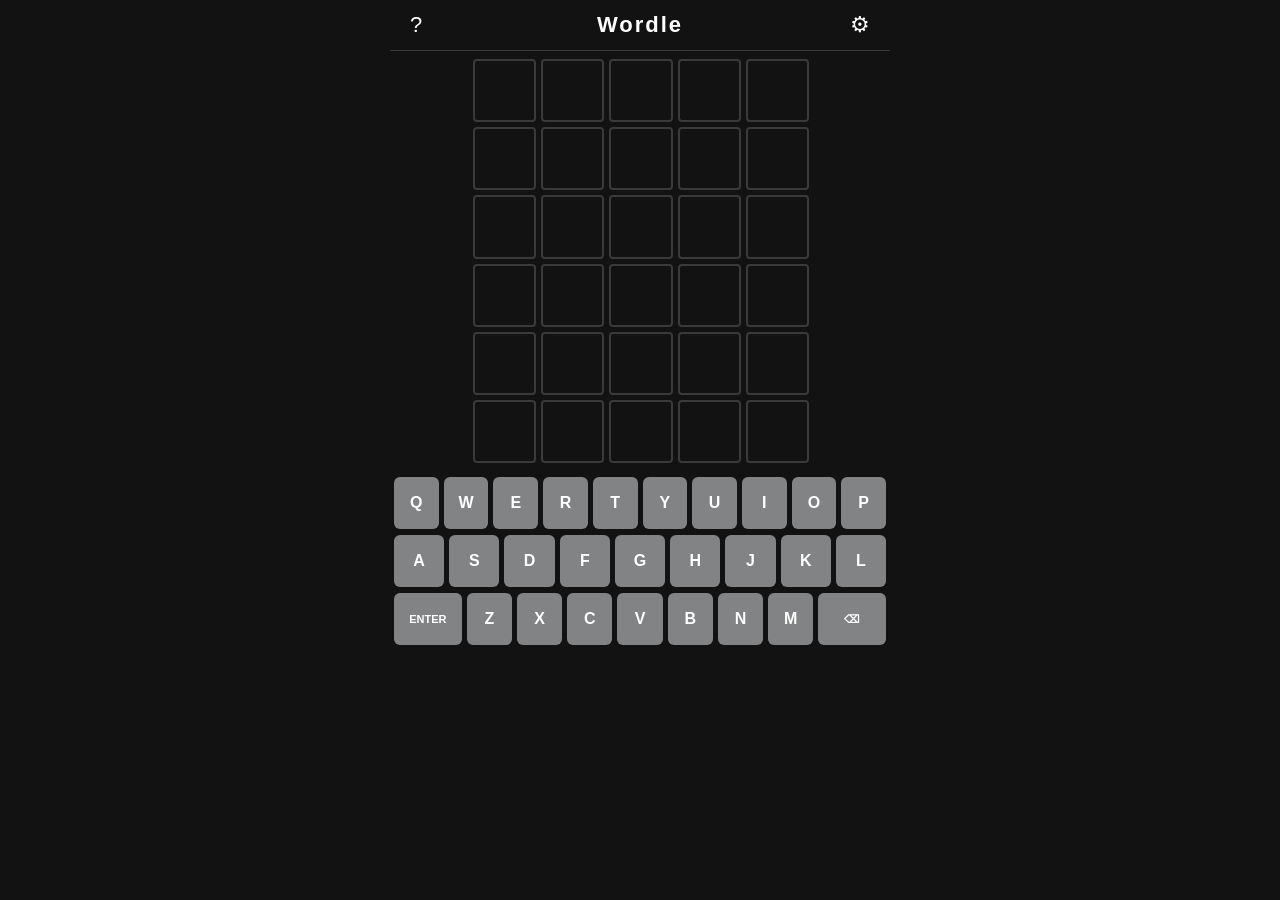
==== index.html @ 8ae2db71 "Fix: aggressive cache busting + .nojekyll - Version query strings on JS/CSS (?v=2) to force browser " ====
<!DOCTYPE html>
<html lang="en">
<head>
  <meta charset="UTF-8">
  <meta name="viewport" content="width=device-width, initial-scale=1.0, maximum-scale=1.0, user-scalable=no">
  <meta http-equiv="Cache-Control" content="no-cache, no-store, must-revalidate">
  <meta http-equiv="Pragma" content="no-cache">
  <meta http-equiv="Expires" content="0">
  <meta name="mobile-web-app-capable" content="yes">
  <meta name="apple-mobile-web-app-status-bar-style" content="black-translucent">
  <meta name="theme-color" content="#121213">
  <title>Wordle</title>
  <link rel="stylesheet" href="style.css?v=2">
  <link rel="icon" href="data:image/svg+xml,<svg xmlns='http://www.w3.org/2000/svg' viewBox='0 0 100 100'><text y='.9em' font-size='90'>🎯</text></svg>">
</head>
<body>
  <div id="app">
    <header>
      <div class="header-left">
        <button id="help-btn" class="icon-btn" aria-label="Help">?</button>
      </div>
      <h1>Wordle</h1>
      <div class="header-right">
        <button id="admin-link" class="icon-btn" aria-label="Admin">⚙</button>
      </div>
    </header>

    <div id="message-container"></div>

    <div id="board" class="board"></div>

    <div id="keyboard" class="keyboard"></div>
  </div>

  <!-- Help modal -->
  <div id="help-modal" class="modal hidden">
    <div class="modal-content">
      <div class="modal-header">
        <h2>How to Play</h2>
        <button class="close-btn" onclick="closeModal('help-modal')">×</button>
      </div>
      <div class="modal-body">
        <p>Guess the <strong>Wordle</strong> in 6 tries.</p>
        <ul>
          <li>Each guess must be a valid 5-letter word.</li>
          <li>The color of the tiles will change to show how close your guess was.</li>
        </ul>
        <div class="examples">
          <div class="example">
            <div class="example-row">
              <div class="tile example-tile correct">W</div>
              <div class="tile example-tile">O</div>
              <div class="tile example-tile">R</div>
              <div class="tile example-tile">D</div>
              <div class="tile example-tile">S</div>
            </div>
            <p><strong>W</strong> is in the word and in the correct spot.</p>
          </div>
          <div class="example">
            <div class="example-row">
              <div class="tile example-tile">L</div>
              <div class="tile example-tile present">I</div>
              <div class="tile example-tile">G</div>
              <div class="tile example-tile">H</div>
              <div class="tile example-tile">T</div>
            </div>
            <p><strong>I</strong> is in the word but in the wrong spot.</p>
          </div>
          <div class="example">
            <div class="example-row">
              <div class="tile example-tile">R</div>
              <div class="tile example-tile">O</div>
              <div class="tile example-tile absent">G</div>
              <div class="tile example-tile">U</div>
              <div class="tile example-tile">E</div>
            </div>
            <p><strong>G</strong> is not in the word at all.</p>
          </div>
        </div>
      </div>
    </div>
  </div>

  <!-- Stats modal -->
  <div id="stats-modal" class="modal hidden">
    <div class="modal-content">
      <div class="modal-header">
        <h2>Statistics</h2>
        <button class="close-btn" onclick="closeModal('stats-modal')">×</button>
      </div>
      <div class="modal-body" id="stats-body"></div>
    </div>
  </div>

  <script src="words.js?v=2"></script>
  <script src="game.js?v=2"></script>
</body>
</html>
---- style.css ----
:root {
  --bg: #121213;
  --fg: #ffffff;
  --tile-empty: #3a3a3c;
  --tile-border: #3a3a3c;
  --tile-border-active: #565758;
  --correct: #538d4e;
  --present: #b59f3b;
  --absent: #3a3a3c;
  --key-bg: #818384;
  --key-fg: #ffffff;
  --modal-bg: #1a1a1c;
  --accent: #f5793a;
}

* {
  margin: 0;
  padding: 0;
  box-sizing: border-box;
  -webkit-tap-highlight-color: transparent;
}

html, body {
  height: 100%;
  overflow: hidden;
}

body {
  font-family: 'Helvetica Neue', Helvetica, Arial, sans-serif;
  background: var(--bg);
  color: var(--fg);
  display: flex;
  flex-direction: column;
  align-items: center;
  user-select: none;
  -webkit-user-select: none;
}

#app {
  width: 100%;
  max-width: 500px;
  display: flex;
  flex-direction: column;
  height: 100vh;
  height: 100dvh;
}

/* Header */
header {
  display: flex;
  align-items: center;
  justify-content: space-between;
  padding: 8px 12px;
  border-bottom: 1px solid #3a3a3c;
  flex-shrink: 0;
}

header h1 {
  font-size: 22px;
  font-weight: 700;
  letter-spacing: 2px;
}

.header-left, .header-right {
  display: flex;
  gap: 8px;
  min-width: 60px;
}

.header-right {
  justify-content: flex-end;
}

.icon-btn {
  background: none;
  border: none;
  color: var(--fg);
  font-size: 22px;
  cursor: pointer;
  padding: 4px 8px;
  border-radius: 50%;
  transition: background 0.15s;
}

.icon-btn:active {
  background: #3a3a3c;
}

/* Message */
#message-container {
  position: fixed;
  top: 50px;
  left: 0;
  right: 0;
  display: flex;
  justify-content: center;
  z-index: 50;
  pointer-events: none;
}

.toast {
  background: #fff;
  color: #000;
  padding: 12px 20px;
  border-radius: 8px;
  font-size: 14px;
  font-weight: 700;
  margin-top: 4px;
  animation: toastIn 0.2s ease, toastOut 0.2s ease 1.8s forwards;
  max-width: 90vw;
  box-shadow: 0 2px 8px rgba(0,0,0,0.3);
  line-height: 1.3;
  display: inline-block;
}

@keyframes toastIn {
  from { transform: translateY(-20px); opacity: 0; }
  to { transform: translateY(0); opacity: 1; }
}

@keyframes toastOut {
  from { transform: translateY(0); opacity: 1; }
  to { transform: translateY(-20px); opacity: 0; }
}

/* Board */
.board {
  display: grid;
  grid-template-rows: repeat(6, 1fr);
  gap: 5px;
  padding: 8px;
  flex: 1;
  min-height: 0;
  aspect-ratio: 1 / 1.2;
  max-height: 420px;
  margin: 0 auto;
}

.board-row {
  display: grid;
  grid-template-columns: repeat(5, 1fr);
  gap: 5px;
}

.tile {
  display: flex;
  align-items: center;
  justify-content: center;
  font-size: 28px;
  font-weight: 700;
  text-transform: uppercase;
  border: 2px solid var(--tile-border);
  border-radius: 4px;
  aspect-ratio: 1 / 1;
  transition: transform 0.1s, border-color 0.15s;
}

.tile.filled {
  border-color: var(--tile-border-active);
  animation: tilePop 0.1s ease;
}

@keyframes tilePop {
  0% { transform: scale(1); }
  50% { transform: scale(1.08); }
  100% { transform: scale(1); }
}

.tile.flip {
  animation: tileFlip 0.6s ease forwards;
}

@keyframes tileFlip {
  0% { transform: rotateX(0); }
  45% { transform: rotateX(90deg); }
  55% { transform: rotateX(90deg); }
  100% { transform: rotateX(0); }
}

.tile.correct {
  background: var(--correct);
  border-color: var(--correct);
}

.tile.present {
  background: var(--present);
  border-color: var(--present);
}

.tile.absent {
  background: var(--absent);
  border-color: var(--absent);
}

/* Keyboard */
.keyboard {
  display: flex;
  flex-direction: column;
  gap: 6px;
  padding: 6px 4px 12px;
  flex-shrink: 0;
}

.keyboard-row {
  display: flex;
  gap: 5px;
  justify-content: center;
}

.key {
  flex: 1;
  min-width: 0;
  height: 52px;
  border-radius: 6px;
  background: var(--key-bg);
  color: var(--key-fg);
  font-size: 16px;
  font-weight: 700;
  border: none;
  cursor: pointer;
  display: flex;
  align-items: center;
  justify-content: center;
  text-transform: uppercase;
  transition: background 0.15s, transform 0.05s;
  padding: 0;
}

.key:active {
  transform: scale(0.95);
}

.key.wide {
  flex: 1.5;
  font-size: 11px;
}

.key.correct {
  background: var(--correct);
}

.key.present {
  background: var(--present);
}

.key.absent {
  background: var(--absent);
}

/* Modals */
.modal {
  position: fixed;
  top: 0; left: 0; right: 0; bottom: 0;
  background: rgba(0, 0, 0, 0.7);
  display: flex;
  align-items: center;
  justify-content: center;
  z-index: 100;
  padding: 16px;
}

.modal.hidden {
  display: none;
}

.modal-content {
  background: var(--modal-bg);
  border-radius: 12px;
  max-width: 400px;
  width: 100%;
  max-height: 90vh;
  overflow-y: auto;
}

.modal-header {
  display: flex;
  justify-content: space-between;
  align-items: center;
  padding: 16px 20px;
  border-bottom: 1px solid #3a3a3c;
}

.modal-header h2 {
  font-size: 18px;
}

.close-btn {
  background: none;
  border: none;
  color: var(--fg);
  font-size: 28px;
  cursor: pointer;
  padding: 0;
  line-height: 1;
}

.modal-body {
  padding: 20px;
  font-size: 14px;
  line-height: 1.5;
}

.modal-body p {
  margin-bottom: 12px;
}

.modal-body ul {
  margin: 8px 0 16px 20px;
}

.modal-body li {
  margin-bottom: 4px;
}

.examples {
  margin-top: 16px;
}

.example {
  margin-bottom: 16px;
}

.example-row {
  display: flex;
  gap: 3px;
  margin-bottom: 8px;
}

.example-tile {
  width: 36px;
  height: 36px;
  font-size: 18px;
}

/* Stats */
.stats-grid {
  display: grid;
  grid-template-columns: repeat(4, 1fr);
  gap: 8px;
  text-align: center;
  margin-bottom: 20px;
}

.stat-box {
  display: flex;
  flex-direction: column;
  align-items: center;
}

.stat-num {
  font-size: 28px;
  font-weight: 700;
}

.stat-label {
  font-size: 11px;
  text-transform: uppercase;
  letter-spacing: 0.5px;
  opacity: 0.7;
}

.stats-distribution {
  margin-top: 16px;
}

.stats-distribution h3 {
  font-size: 14px;
  text-transform: uppercase;
  margin-bottom: 8px;
  text-align: center;
}

.dist-row {
  display: flex;
  align-items: center;
  gap: 8px;
  margin-bottom: 4px;
}

.dist-label {
  font-size: 14px;
  font-weight: 700;
  min-width: 14px;
}

.dist-bar {
  height: 22px;
  background: var(--correct);
  border-radius: 2px;
  display: flex;
  align-items: center;
  justify-content: flex-end;
  padding-right: 6px;
  font-size: 12px;
  font-weight: 700;
  min-width: 24px;
  color: #fff;
}

/* Shake animation for invalid words */
.shake {
  animation: shake 0.4s ease;
}

@keyframes shake {
  0%, 100% { transform: translateX(0); }
  20%, 60% { transform: translateX(-6px); }
  40%, 80% { transform: translateX(6px); }
}

/* Bounce for win */
.bounce {
  animation: bounce 0.8s ease;
}

@keyframes bounce {
  0%, 100% { transform: translateY(0); }
  30% { transform: translateY(-20px); }
  50% { transform: translateY(0); }
  70% { transform: translateY(-10px); }
}

/* Small screens */
@media (max-height: 700px) {
  .tile { font-size: 24px; }
  .key { height: 46px; }
  .board { max-height: 340px; }
}

@media (max-height: 600px) {
  .tile { font-size: 20px; }
  .key { height: 40px; font-size: 14px; }
  .board { max-height: 280px; gap: 4px; }
  .board-row { gap: 4px; }
  header h1 { font-size: 18px; }
}
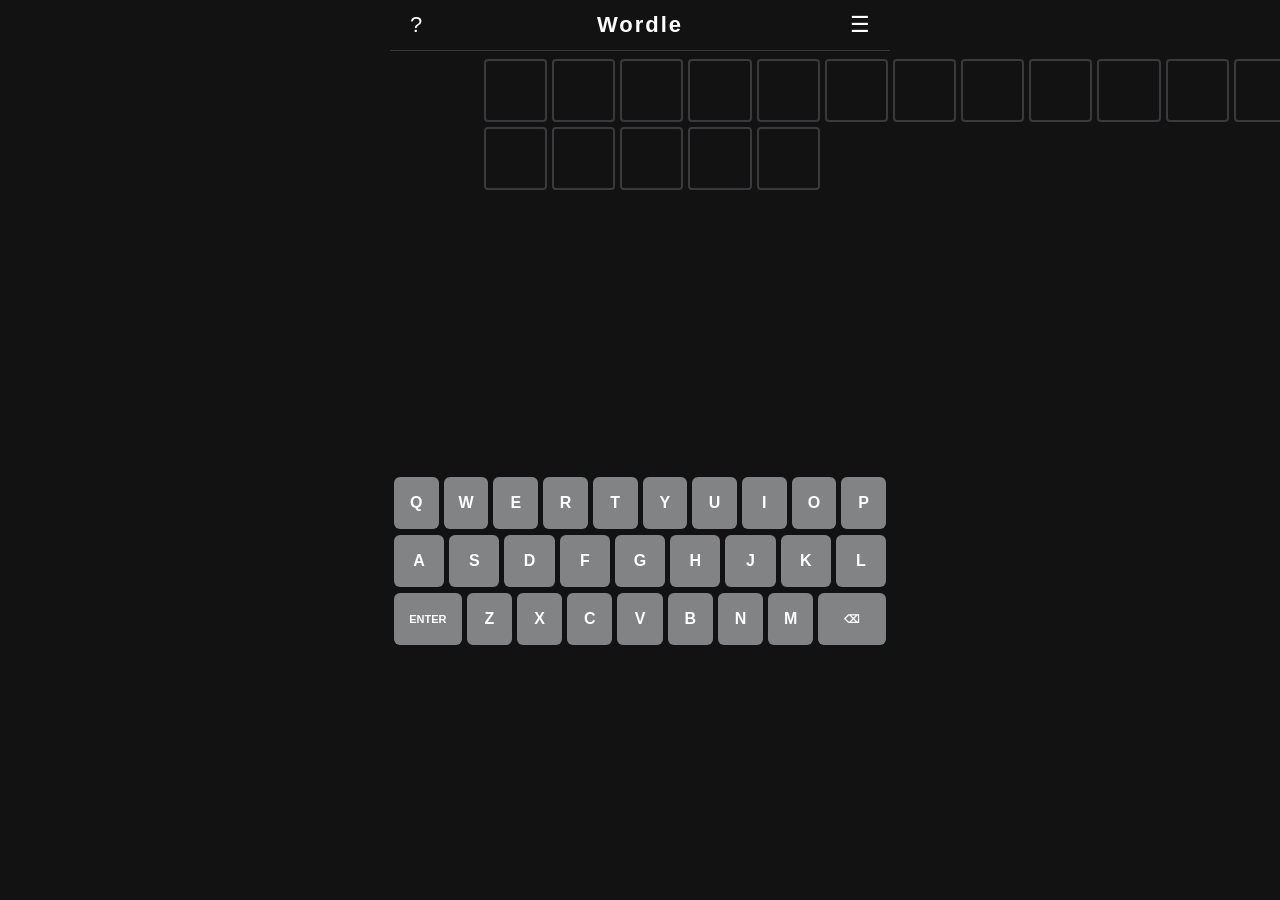
==== commit 137cd779: "Add dynamic word length (3-8) + settings modal with Clear Data Game: - Word length is now read from " ====
--- a/index.html
+++ b/index.html
@@ -10,7 +10,7 @@
   <meta name="apple-mobile-web-app-status-bar-style" content="black-translucent">
   <meta name="theme-color" content="#121213">
   <title>Wordle</title>
-  <link rel="stylesheet" href="style.css?v=2">
+  <link rel="stylesheet" href="style.css?v=3">
   <link rel="icon" href="data:image/svg+xml,<svg xmlns='http://www.w3.org/2000/svg' viewBox='0 0 100 100'><text y='.9em' font-size='90'>🎯</text></svg>">
 </head>
 <body>
@@ -21,7 +21,7 @@
       </div>
       <h1>Wordle</h1>
       <div class="header-right">
-        <button id="admin-link" class="icon-btn" aria-label="Admin">⚙</button>
+        <button id="settings-btn" class="icon-btn" aria-label="Settings">☰</button>
       </div>
     </header>
 
@@ -42,7 +42,7 @@
       <div class="modal-body">
         <p>Guess the <strong>Wordle</strong> in 6 tries.</p>
         <ul>
-          <li>Each guess must be a valid 5-letter word.</li>
+          <li>Each guess must be a valid word.</li>
           <li>The color of the tiles will change to show how close your guess was.</li>
         </ul>
         <div class="examples">
@@ -92,7 +92,30 @@
     </div>
   </div>
 
-  <script src="words.js?v=2"></script>
-  <script src="game.js?v=2"></script>
+  <!-- Settings modal -->
+  <div id="settings-modal" class="modal hidden">
+    <div class="modal-content">
+      <div class="modal-header">
+        <h2>Settings</h2>
+        <button class="close-btn" onclick="closeModal('settings-modal')">×</button>
+      </div>
+      <div class="modal-body">
+        <div class="settings-section">
+          <h3>Game Data</h3>
+          <p class="settings-hint">Clear your stats and current game session. This will reset your streak, win count, and start a fresh game.</p>
+          <button onclick="clearData()" class="danger-btn">🗑 Clear My Data</button>
+        </div>
+        <div class="settings-divider"></div>
+        <div class="settings-section">
+          <h3>Admin</h3>
+          <p class="settings-hint">Access the admin panel to manage daily words.</p>
+          <button onclick="window.location.href='admin.html'" class="admin-link-btn">⚙ Admin Panel</button>
+        </div>
+      </div>
+    </div>
+  </div>
+
+  <script src="words.js?v=3"></script>
+  <script src="game.js?v=3"></script>
 </body>
 </html>
--- a/style.css
+++ b/style.css
@@ -146,7 +146,7 @@
   display: flex;
   align-items: center;
   justify-content: center;
-  font-size: 28px;
+  font-size: var(--tile-font, 28px);
   font-weight: 700;
   text-transform: uppercase;
   border: 2px solid var(--tile-border);
@@ -422,15 +422,65 @@
 
 /* Small screens */
 @media (max-height: 700px) {
-  .tile { font-size: 24px; }
   .key { height: 46px; }
   .board { max-height: 340px; }
 }
 
 @media (max-height: 600px) {
-  .tile { font-size: 20px; }
   .key { height: 40px; font-size: 14px; }
   .board { max-height: 280px; gap: 4px; }
   .board-row { gap: 4px; }
   header h1 { font-size: 18px; }
 }
+
+/* Settings modal */
+.settings-section h3 {
+  font-size: 16px;
+  font-weight: 700;
+  margin-bottom: 8px;
+}
+
+.settings-hint {
+  font-size: 13px;
+  color: #818384;
+  margin-bottom: 12px;
+  line-height: 1.4;
+}
+
+.settings-divider {
+  height: 1px;
+  background: #3a3a3c;
+  margin: 20px 0;
+}
+
+.danger-btn {
+  width: 100%;
+  padding: 12px;
+  font-size: 15px;
+  font-weight: 700;
+  background: #ff4444;
+  color: #fff;
+  border: none;
+  border-radius: 8px;
+  cursor: pointer;
+}
+
+.danger-btn:active {
+  opacity: 0.8;
+}
+
+.admin-link-btn {
+  width: 100%;
+  padding: 12px;
+  font-size: 15px;
+  font-weight: 700;
+  background: #3a3a3c;
+  color: #fff;
+  border: 1px solid #565758;
+  border-radius: 8px;
+  cursor: pointer;
+}
+
+.admin-link-btn:active {
+  opacity: 0.8;
+}
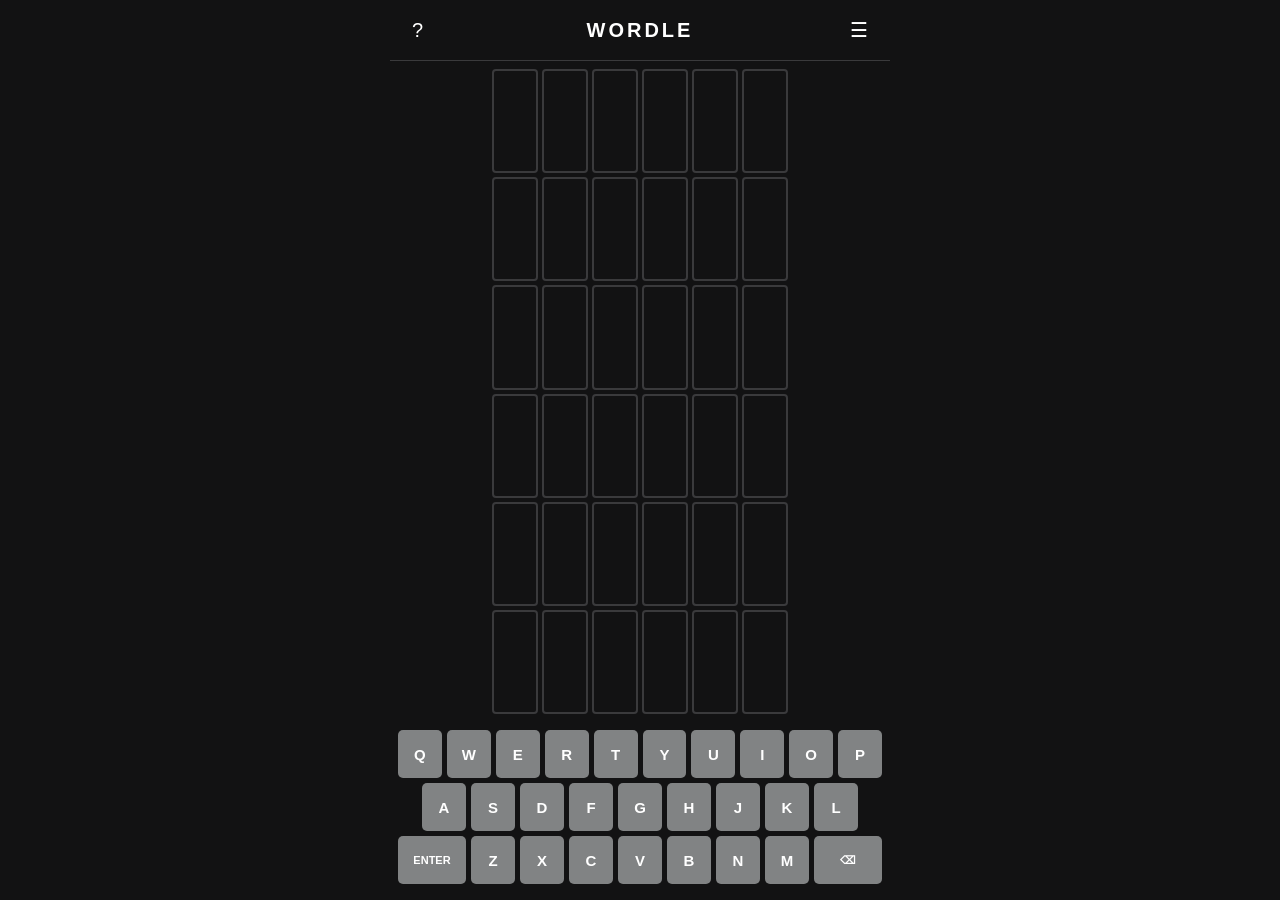
==== commit df4b2bb9: "Major layout fix: properly balanced board, keyboard spacing, tile sizing - Board max-width 312px wit" ====
--- a/index.html
+++ b/index.html
@@ -10,7 +10,7 @@
   <meta name="apple-mobile-web-app-status-bar-style" content="black-translucent">
   <meta name="theme-color" content="#121213">
   <title>Wordle</title>
-  <link rel="stylesheet" href="style.css?v=3">
+  <link rel="stylesheet" href="style.css?v=5">
   <link rel="icon" href="data:image/svg+xml,<svg xmlns='http://www.w3.org/2000/svg' viewBox='0 0 100 100'><text y='.9em' font-size='90'>🎯</text></svg>">
 </head>
 <body>
@@ -115,7 +115,7 @@
     </div>
   </div>
 
-  <script src="words.js?v=3"></script>
-  <script src="game.js?v=3"></script>
+  <script src="words.js?v=5"></script>
+  <script src="game.js?v=5"></script>
 </body>
 </html>
--- a/style.css
+++ b/style.css
@@ -50,21 +50,22 @@
   display: flex;
   align-items: center;
   justify-content: space-between;
-  padding: 8px 12px;
+  padding: 12px 16px;
   border-bottom: 1px solid #3a3a3c;
   flex-shrink: 0;
 }
 
 header h1 {
-  font-size: 22px;
-  font-weight: 700;
-  letter-spacing: 2px;
+  font-size: 20px;
+  font-weight: 700;
+  letter-spacing: 3px;
+  text-transform: uppercase;
 }
 
 .header-left, .header-right {
   display: flex;
-  gap: 8px;
-  min-width: 60px;
+  gap: 4px;
+  min-width: 44px;
 }
 
 .header-right {
@@ -75,11 +76,14 @@
   background: none;
   border: none;
   color: var(--fg);
-  font-size: 22px;
+  font-size: 20px;
   cursor: pointer;
-  padding: 4px 8px;
+  padding: 6px;
   border-radius: 50%;
   transition: background 0.15s;
+  display: flex;
+  align-items: center;
+  justify-content: center;
 }
 
 .icon-btn:active {
@@ -89,7 +93,7 @@
 /* Message */
 #message-container {
   position: fixed;
-  top: 50px;
+  top: 56px;
   left: 0;
   right: 0;
   display: flex;
@@ -101,48 +105,51 @@
 .toast {
   background: #fff;
   color: #000;
-  padding: 12px 20px;
+  padding: 10px 18px;
   border-radius: 8px;
-  font-size: 14px;
+  font-size: 13px;
   font-weight: 700;
   margin-top: 4px;
   animation: toastIn 0.2s ease, toastOut 0.2s ease 1.8s forwards;
   max-width: 90vw;
-  box-shadow: 0 2px 8px rgba(0,0,0,0.3);
+  box-shadow: 0 2px 8px rgba(0,0,0,0.4);
   line-height: 1.3;
   display: inline-block;
 }
 
 @keyframes toastIn {
-  from { transform: translateY(-20px); opacity: 0; }
+  from { transform: translateY(-16px); opacity: 0; }
   to { transform: translateY(0); opacity: 1; }
 }
 
 @keyframes toastOut {
   from { transform: translateY(0); opacity: 1; }
-  to { transform: translateY(-20px); opacity: 0; }
+  to { transform: translateY(-16px); opacity: 0; }
 }
 
 /* Board */
 .board {
-  display: grid;
-  grid-template-rows: repeat(6, 1fr);
-  gap: 5px;
+  flex: 1;
+  display: flex;
+  flex-direction: column;
+  gap: 4px;
   padding: 8px;
+  min-height: 0;
+  width: 100%;
+  max-width: 312px;
+  margin: 0 auto;
+}
+
+.board-row {
+  display: flex;
+  gap: 4px;
   flex: 1;
   min-height: 0;
-  aspect-ratio: 1 / 1.2;
-  max-height: 420px;
-  margin: 0 auto;
-}
-
-.board-row {
-  display: grid;
-  grid-template-columns: repeat(5, 1fr);
-  gap: 5px;
+  justify-content: center;
 }
 
 .tile {
+  flex: 1;
   display: flex;
   align-items: center;
   justify-content: center;
@@ -153,6 +160,8 @@
   border-radius: 4px;
   aspect-ratio: 1 / 1;
   transition: transform 0.1s, border-color 0.15s;
+  max-height: 100%;
+  max-width: 58px;
 }
 
 .tile.filled {
@@ -196,25 +205,31 @@
 .keyboard {
   display: flex;
   flex-direction: column;
-  gap: 6px;
-  padding: 6px 4px 12px;
+  gap: 5px;
+  padding: 8px 4px 16px;
   flex-shrink: 0;
+  width: 100%;
+  max-width: 500px;
+  margin: 0 auto;
 }
 
 .keyboard-row {
   display: flex;
   gap: 5px;
   justify-content: center;
+  width: 100%;
+  padding: 0 4px;
 }
 
 .key {
   flex: 1;
   min-width: 0;
-  height: 52px;
-  border-radius: 6px;
+  height: 48px;
+  max-width: 44px;
+  border-radius: 5px;
   background: var(--key-bg);
   color: var(--key-fg);
-  font-size: 16px;
+  font-size: 15px;
   font-weight: 700;
   border: none;
   cursor: pointer;
@@ -227,11 +242,12 @@
 }
 
 .key:active {
-  transform: scale(0.95);
+  transform: scale(0.92);
 }
 
 .key.wide {
-  flex: 1.5;
+  flex: 1.6;
+  max-width: 68px;
   font-size: 11px;
 }
 
@@ -420,19 +436,6 @@
   70% { transform: translateY(-10px); }
 }
 
-/* Small screens */
-@media (max-height: 700px) {
-  .key { height: 46px; }
-  .board { max-height: 340px; }
-}
-
-@media (max-height: 600px) {
-  .key { height: 40px; font-size: 14px; }
-  .board { max-height: 280px; gap: 4px; }
-  .board-row { gap: 4px; }
-  header h1 { font-size: 18px; }
-}
-
 /* Settings modal */
 .settings-section h3 {
   font-size: 16px;
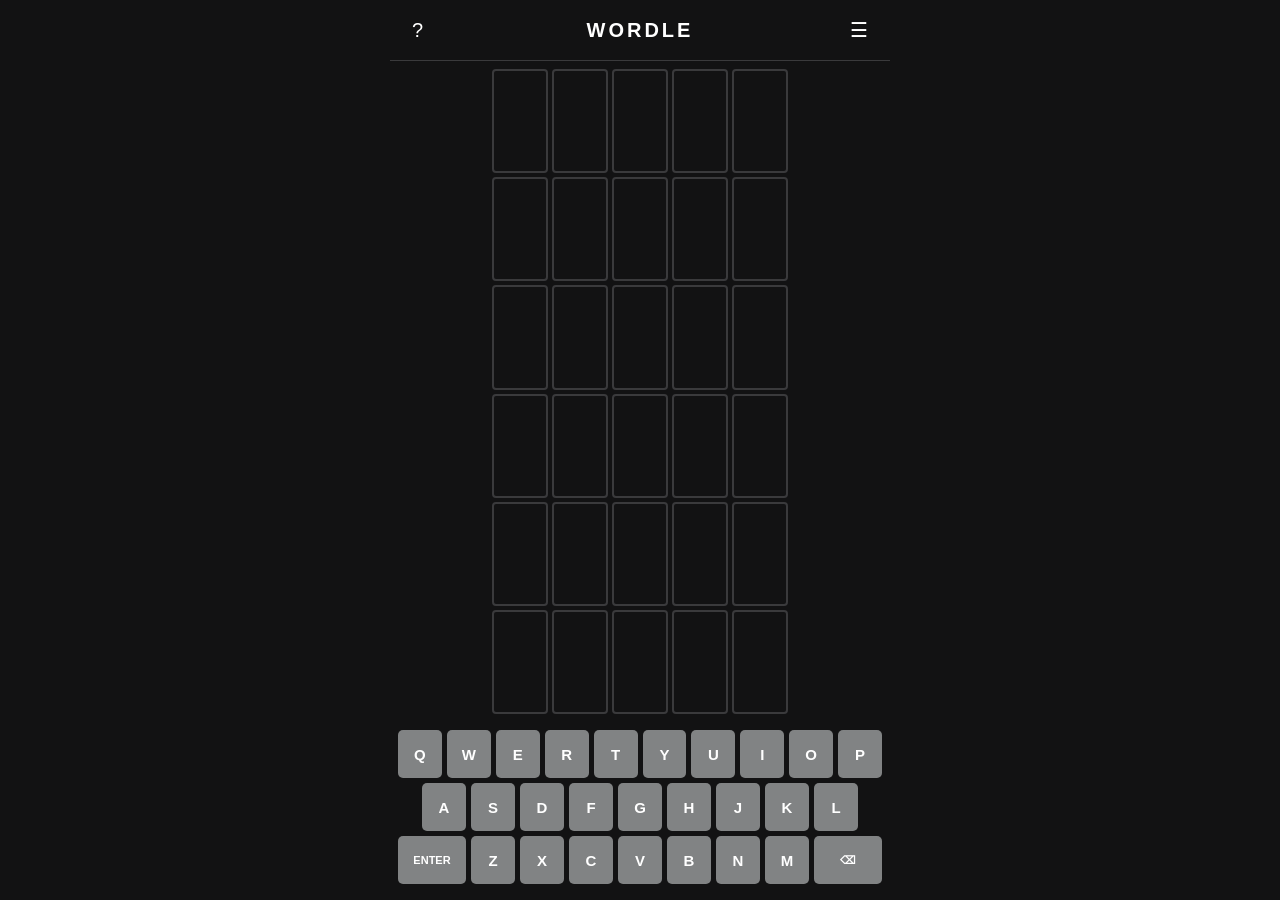
==== commit ab745f48: "Game fetches words.json from raw.githubusercontent.com first for near-instant word updates" ====
--- a/index.html
+++ b/index.html
@@ -10,7 +10,7 @@
   <meta name="apple-mobile-web-app-status-bar-style" content="black-translucent">
   <meta name="theme-color" content="#121213">
   <title>Wordle</title>
-  <link rel="stylesheet" href="style.css?v=5">
+  <link rel="stylesheet" href="style.css?v=6">
   <link rel="icon" href="data:image/svg+xml,<svg xmlns='http://www.w3.org/2000/svg' viewBox='0 0 100 100'><text y='.9em' font-size='90'>🎯</text></svg>">
 </head>
 <body>
@@ -116,6 +116,6 @@
   </div>
 
   <script src="words.js?v=5"></script>
-  <script src="game.js?v=5"></script>
+  <script src="game.js?v=7"></script>
 </body>
 </html>
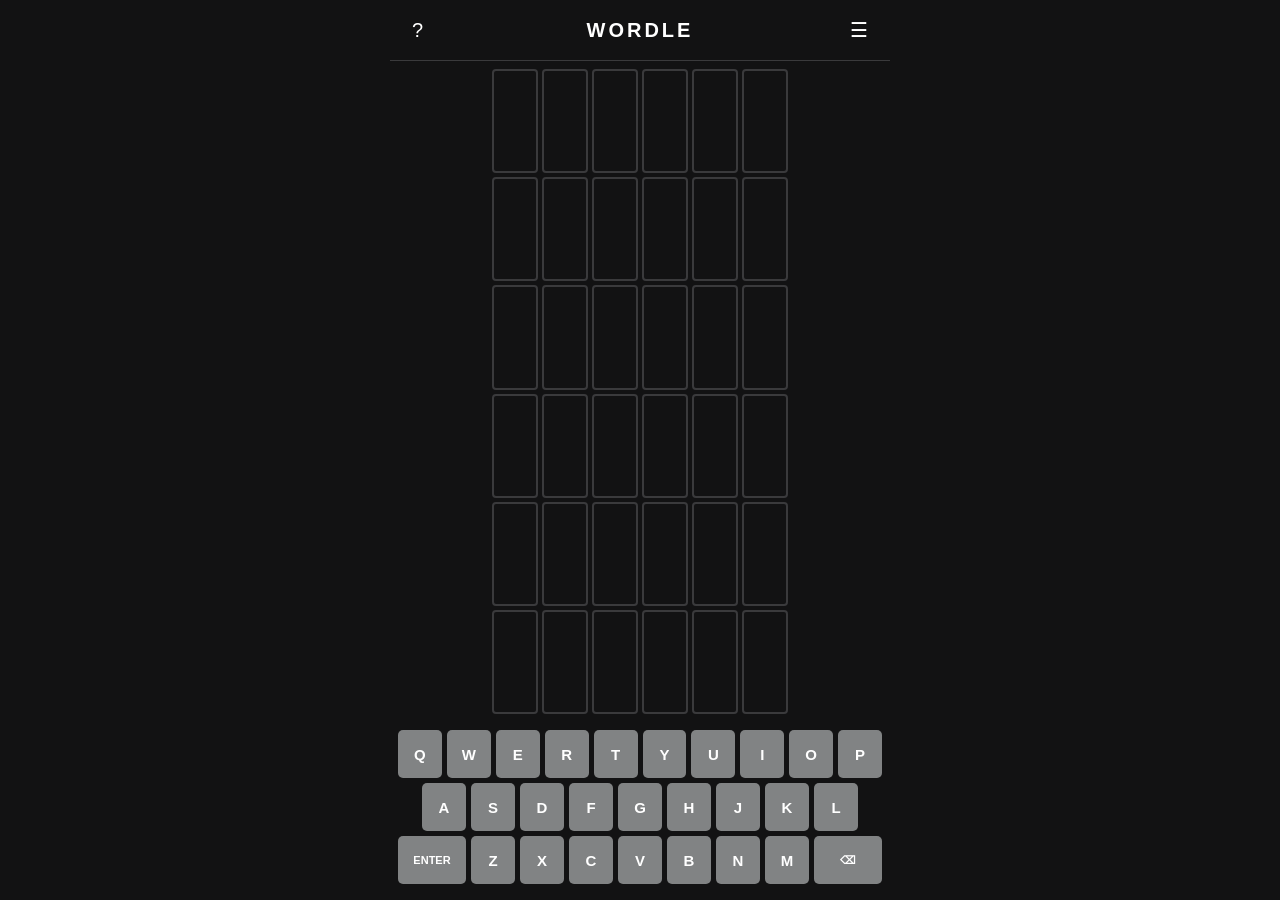
==== commit 37e2a52d: "Cache-proof word loading: GitHub API first (no CDN), stale-source fallback, local-midnight date roll" ====
--- a/index.html
+++ b/index.html
@@ -116,6 +116,6 @@
   </div>
 
   <script src="words.js?v=5"></script>
-  <script src="game.js?v=7"></script>
+  <script src="game.js?v=8"></script>
 </body>
 </html>
